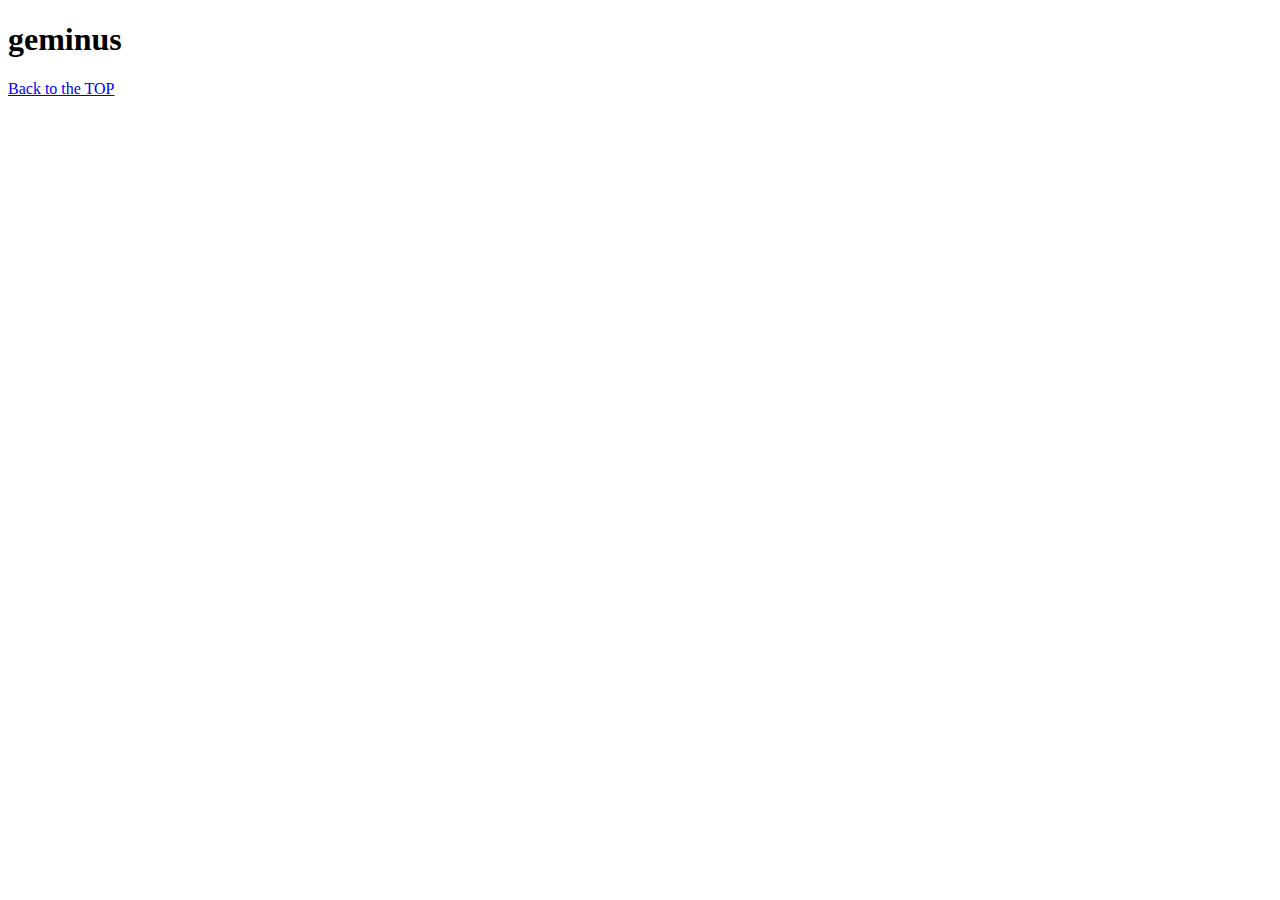
==== index.html @ 7439b0af "01. - index.html létrehozva" ====
<!DOCTYPE html>
<html lang="en">
<head>
    <meta charset="UTF-8">
    <meta name="viewport" content="width=device-width, initial-scale=1.0">
    <title>Bemutatkozás</title>
</head>
<body>
    
    <header>
        <h1 style="text-align: left;">geminus</h1>
    </header>

    <nav></nav>

    <main></main>
    <section></section>

    <footer>
        <a href="#header">Back to the TOP</a>
    </footer>

</body>
</html>
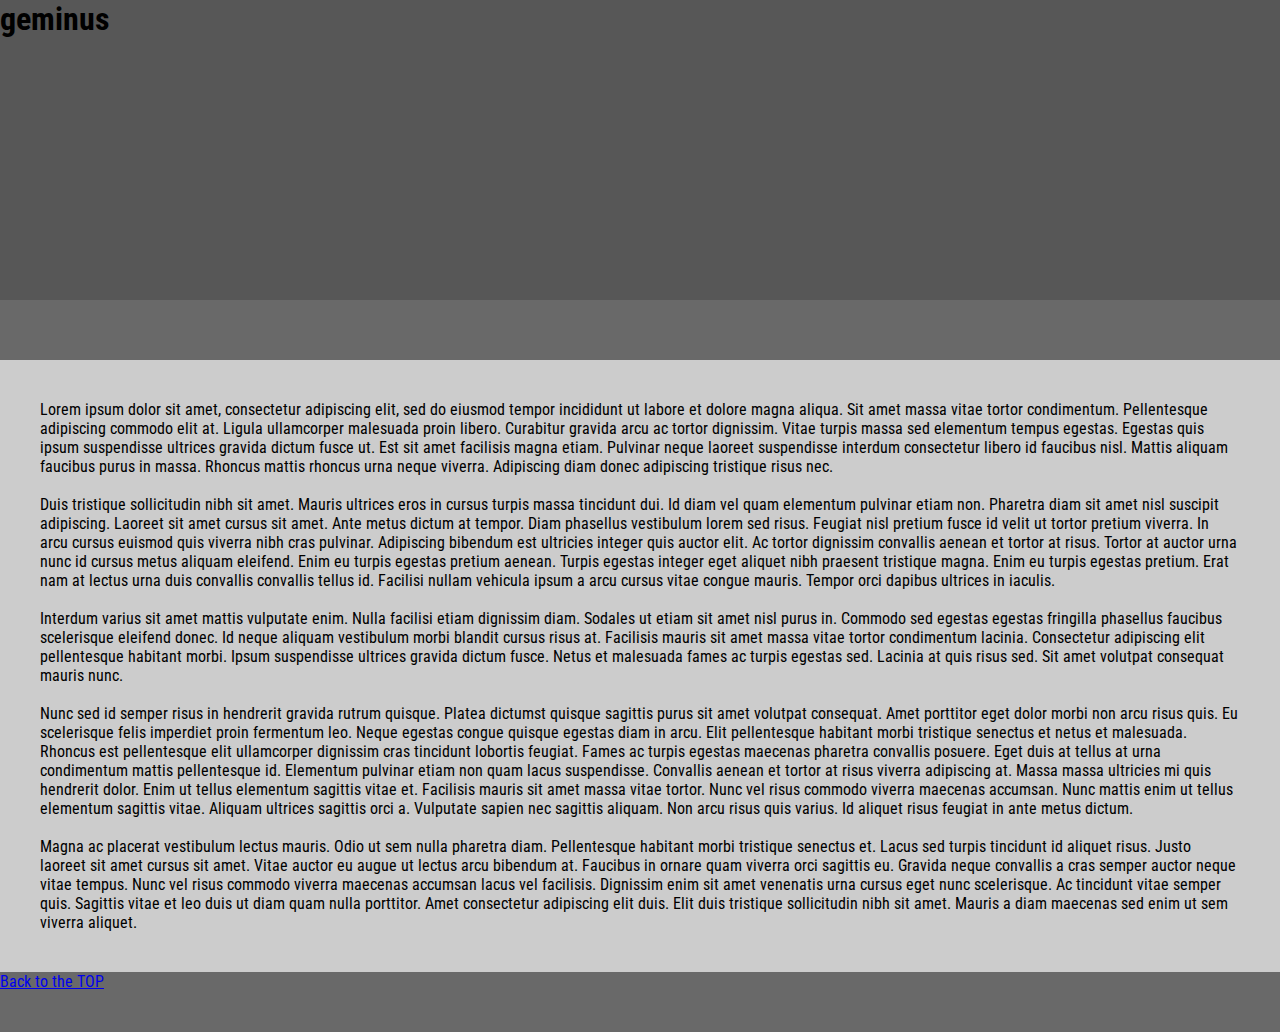
==== commit 43388413: "02. - main.css létrehozva." ====
--- a/index.html
+++ b/index.html
@@ -4,17 +4,30 @@
     <meta charset="UTF-8">
     <meta name="viewport" content="width=device-width, initial-scale=1.0">
     <title>Bemutatkozás</title>
+    <link href="https://fonts.googleapis.com/css2?family=Roboto+Condensed:ital,wght@0,300;0,400;0,700;1,300;1,400;1,700&display=swap" rel="stylesheet">
+    <link rel="stylesheet" href="assets/css/main.css" 
 </head>
 <body>
     
-    <header>
+    <header id="header">
         <h1 style="text-align: left;">geminus</h1>
     </header>
 
     <nav></nav>
 
-    <main></main>
-    <section></section>
+    <main>
+        Lorem ipsum dolor sit amet, consectetur adipiscing elit, sed do eiusmod tempor incididunt ut labore et dolore magna aliqua. Sit amet massa vitae tortor condimentum. Pellentesque adipiscing commodo elit at. Ligula ullamcorper malesuada proin libero. Curabitur gravida arcu ac tortor dignissim. Vitae turpis massa sed elementum tempus egestas. Egestas quis ipsum suspendisse ultrices gravida dictum fusce ut. Est sit amet facilisis magna etiam. Pulvinar neque laoreet suspendisse interdum consectetur libero id faucibus nisl. Mattis aliquam faucibus purus in massa. Rhoncus mattis rhoncus urna neque viverra. Adipiscing diam donec adipiscing tristique risus nec.
+        <br /><br />
+        Duis tristique sollicitudin nibh sit amet. Mauris ultrices eros in cursus turpis massa tincidunt dui. Id diam vel quam elementum pulvinar etiam non. Pharetra diam sit amet nisl suscipit adipiscing. Laoreet sit amet cursus sit amet. Ante metus dictum at tempor. Diam phasellus vestibulum lorem sed risus. Feugiat nisl pretium fusce id velit ut tortor pretium viverra. In arcu cursus euismod quis viverra nibh cras pulvinar. Adipiscing bibendum est ultricies integer quis auctor elit. Ac tortor dignissim convallis aenean et tortor at risus. Tortor at auctor urna nunc id cursus metus aliquam eleifend. Enim eu turpis egestas pretium aenean. Turpis egestas integer eget aliquet nibh praesent tristique magna. Enim eu turpis egestas pretium. Erat nam at lectus urna duis convallis convallis tellus id. Facilisi nullam vehicula ipsum a arcu cursus vitae congue mauris. Tempor orci dapibus ultrices in iaculis.
+        <br /><br />
+        Interdum varius sit amet mattis vulputate enim. Nulla facilisi etiam dignissim diam. Sodales ut etiam sit amet nisl purus in. Commodo sed egestas egestas fringilla phasellus faucibus scelerisque eleifend donec. Id neque aliquam vestibulum morbi blandit cursus risus at. Facilisis mauris sit amet massa vitae tortor condimentum lacinia. Consectetur adipiscing elit pellentesque habitant morbi. Ipsum suspendisse ultrices gravida dictum fusce. Netus et malesuada fames ac turpis egestas sed. Lacinia at quis risus sed. Sit amet volutpat consequat mauris nunc.
+        <br /><br />
+        Nunc sed id semper risus in hendrerit gravida rutrum quisque. Platea dictumst quisque sagittis purus sit amet volutpat consequat. Amet porttitor eget dolor morbi non arcu risus quis. Eu scelerisque felis imperdiet proin fermentum leo. Neque egestas congue quisque egestas diam in arcu. Elit pellentesque habitant morbi tristique senectus et netus et malesuada. Rhoncus est pellentesque elit ullamcorper dignissim cras tincidunt lobortis feugiat. Fames ac turpis egestas maecenas pharetra convallis posuere. Eget duis at tellus at urna condimentum mattis pellentesque id. Elementum pulvinar etiam non quam lacus suspendisse. Convallis aenean et tortor at risus viverra adipiscing at. Massa massa ultricies mi quis hendrerit dolor. Enim ut tellus elementum sagittis vitae et. Facilisis mauris sit amet massa vitae tortor. Nunc vel risus commodo viverra maecenas accumsan. Nunc mattis enim ut tellus elementum sagittis vitae. Aliquam ultrices sagittis orci a. Vulputate sapien nec sagittis aliquam. Non arcu risus quis varius. Id aliquet risus feugiat in ante metus dictum.
+        <br /><br />
+        Magna ac placerat vestibulum lectus mauris. Odio ut sem nulla pharetra diam. Pellentesque habitant morbi tristique senectus et. Lacus sed turpis tincidunt id aliquet risus. Justo laoreet sit amet cursus sit amet. Vitae auctor eu augue ut lectus arcu bibendum at. Faucibus in ornare quam viverra orci sagittis eu. Gravida neque convallis a cras semper auctor neque vitae tempus. Nunc vel risus commodo viverra maecenas accumsan lacus vel facilisis. Dignissim enim sit amet venenatis urna cursus eget nunc scelerisque. Ac tincidunt vitae semper quis. Sagittis vitae et leo duis ut diam quam nulla porttitor. Amet consectetur adipiscing elit duis. Elit duis tristique sollicitudin nibh sit amet. Mauris a diam maecenas sed enim ut sem viverra aliquet.
+
+        <section></section>
+    </main>
 
     <footer>
         <a href="#header">Back to the TOP</a>
--- a/assets/css/main.css
+++ b/assets/css/main.css
@@ -0,0 +1,61 @@
+@media only screen {
+	
+	* {
+		box-sizing: border-box;
+		margin: 0;
+		padding: 0;
+		border: 0;
+		font-family: 'Roboto Condensed', sans-serif;
+		transition: all 0.1s ease-in;
+		-moz-transition: all 0.1s ease-in;
+		-webkit-transition: all 0.1s ease-in;
+		-o-transition: all 0.1s ease-in;
+		-ms-transition: all 0.1s ease-in;
+    }
+
+    body {
+        display: block;
+        width: 100%;
+        display: grid;
+        grid-template-columns: 10% 80% 10%;
+        grid-template-rows: 300px 60px 1fr 60px;
+        gap: 0;
+    }
+
+    header {
+        display: block;
+        width: 100%;
+        height: 300px;
+        grid-row: 1/2;
+        grid-column: 1/4;
+        background-color: #575757;
+    }
+
+    nav {
+        display: block;
+        width: 100%;
+        height: 60px;
+        grid-row: 2/3;
+        grid-column: 1/4;
+        background-color: #696969;
+    }
+
+    main {
+        display: block;
+        width: 100%;
+        padding: 40px;
+        grid-row: 3/4;
+        grid-column: 1/4;
+        background-color: #cccccc;
+    }
+
+    footer {
+        display: block;
+        width: 100%;
+        height: 60px;
+        grid-row: 4/5;
+        grid-column: 1/4;
+        background-color: #696969;
+    }
+
+}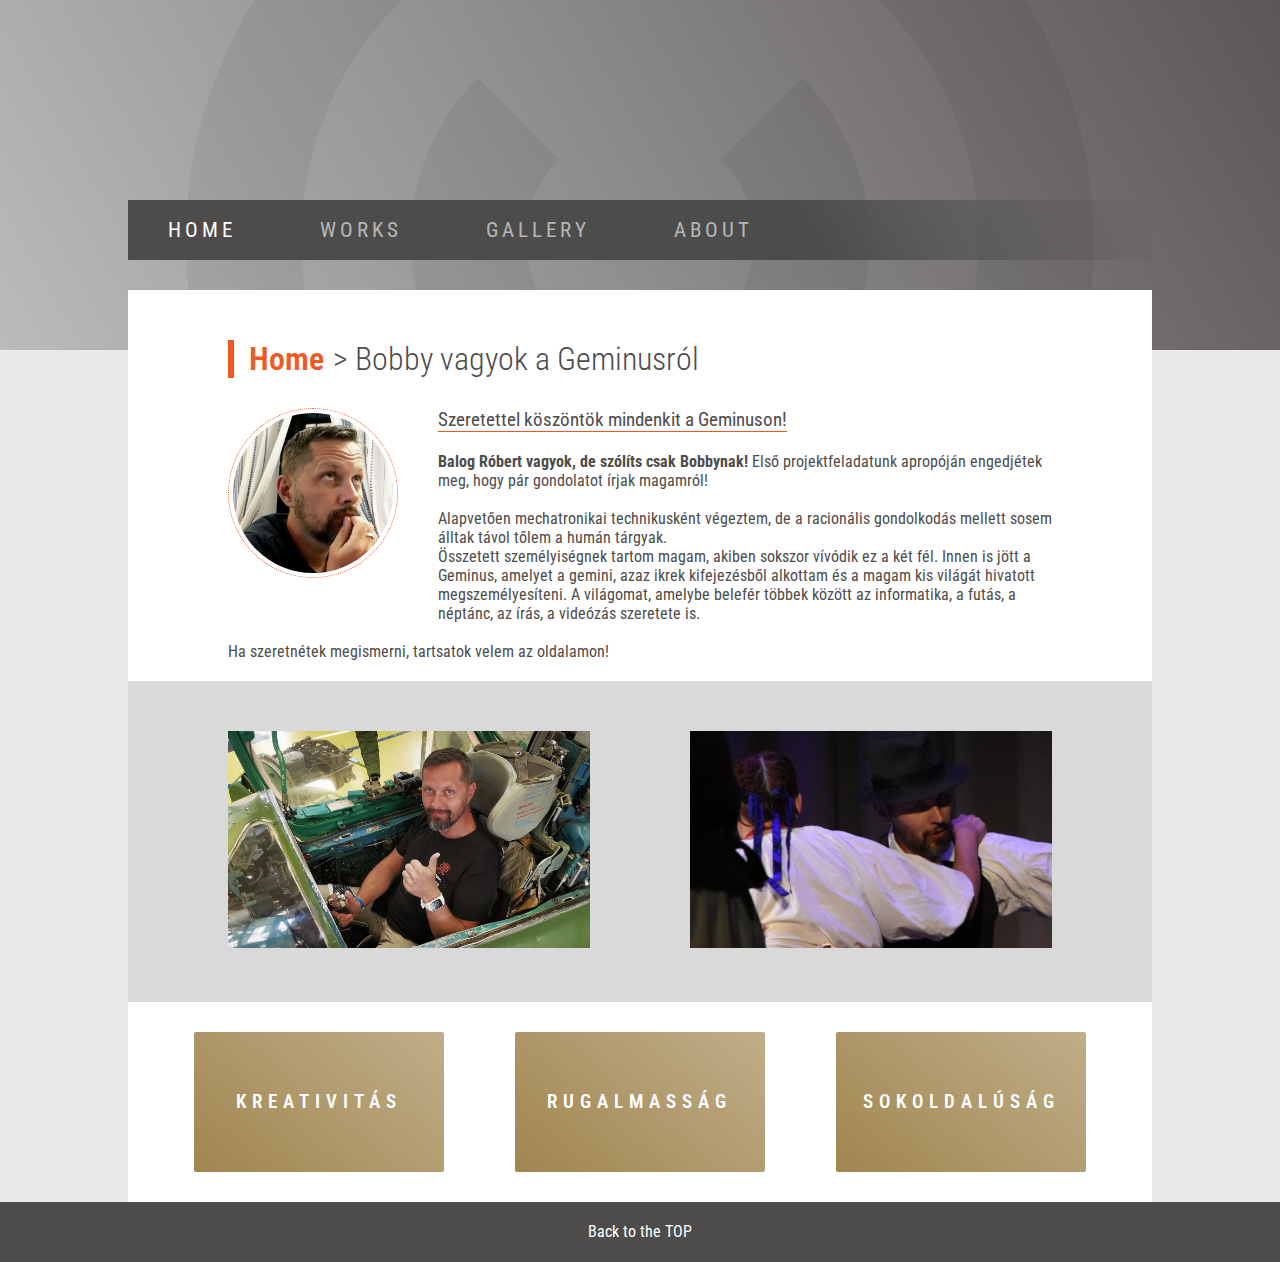
==== commit eae79e72: "03. - a teljes projekt anyaga feltöltve" ====
--- a/index.html
+++ b/index.html
@@ -3,35 +3,73 @@
 <head>
     <meta charset="UTF-8">
     <meta name="viewport" content="width=device-width, initial-scale=1.0">
-    <title>Bemutatkozás</title>
+    <title>Bobby from Geminus - Home</title>
+    <meta name="description" content="Szeretettel köszöntök mindenkit a Geminuson!">
+    <meta name="keywords" content="bobby, geminus, projektfeladat,">
+    <meta name="robots" content="index, follow">
     <link href="https://fonts.googleapis.com/css2?family=Roboto+Condensed:ital,wght@0,300;0,400;0,700;1,300;1,400;1,700&display=swap" rel="stylesheet">
-    <link rel="stylesheet" href="assets/css/main.css" 
+    <link rel="stylesheet" href="assets/css/main.css">
 </head>
 <body>
     
     <header id="header">
-        <h1 style="text-align: left;">geminus</h1>
+        <h1 style="text-align: left;">Bobby from Geminus</h1>        
     </header>
 
-    <nav></nav>
+    <nav>
+        <a class="menu_selected" title="Home" href="index.html">Home</a>
+        <a class="menu_item" title="Works" href="works.html">Works</a>
+        <a class="menu_item" title="Gallery" href="gallery.html">Gallery</a>
+        <a class="menu_item" title="About" href="about.html">About</a>
+    </nav>
 
     <main>
-        Lorem ipsum dolor sit amet, consectetur adipiscing elit, sed do eiusmod tempor incididunt ut labore et dolore magna aliqua. Sit amet massa vitae tortor condimentum. Pellentesque adipiscing commodo elit at. Ligula ullamcorper malesuada proin libero. Curabitur gravida arcu ac tortor dignissim. Vitae turpis massa sed elementum tempus egestas. Egestas quis ipsum suspendisse ultrices gravida dictum fusce ut. Est sit amet facilisis magna etiam. Pulvinar neque laoreet suspendisse interdum consectetur libero id faucibus nisl. Mattis aliquam faucibus purus in massa. Rhoncus mattis rhoncus urna neque viverra. Adipiscing diam donec adipiscing tristique risus nec.
-        <br /><br />
-        Duis tristique sollicitudin nibh sit amet. Mauris ultrices eros in cursus turpis massa tincidunt dui. Id diam vel quam elementum pulvinar etiam non. Pharetra diam sit amet nisl suscipit adipiscing. Laoreet sit amet cursus sit amet. Ante metus dictum at tempor. Diam phasellus vestibulum lorem sed risus. Feugiat nisl pretium fusce id velit ut tortor pretium viverra. In arcu cursus euismod quis viverra nibh cras pulvinar. Adipiscing bibendum est ultricies integer quis auctor elit. Ac tortor dignissim convallis aenean et tortor at risus. Tortor at auctor urna nunc id cursus metus aliquam eleifend. Enim eu turpis egestas pretium aenean. Turpis egestas integer eget aliquet nibh praesent tristique magna. Enim eu turpis egestas pretium. Erat nam at lectus urna duis convallis convallis tellus id. Facilisi nullam vehicula ipsum a arcu cursus vitae congue mauris. Tempor orci dapibus ultrices in iaculis.
-        <br /><br />
-        Interdum varius sit amet mattis vulputate enim. Nulla facilisi etiam dignissim diam. Sodales ut etiam sit amet nisl purus in. Commodo sed egestas egestas fringilla phasellus faucibus scelerisque eleifend donec. Id neque aliquam vestibulum morbi blandit cursus risus at. Facilisis mauris sit amet massa vitae tortor condimentum lacinia. Consectetur adipiscing elit pellentesque habitant morbi. Ipsum suspendisse ultrices gravida dictum fusce. Netus et malesuada fames ac turpis egestas sed. Lacinia at quis risus sed. Sit amet volutpat consequat mauris nunc.
-        <br /><br />
-        Nunc sed id semper risus in hendrerit gravida rutrum quisque. Platea dictumst quisque sagittis purus sit amet volutpat consequat. Amet porttitor eget dolor morbi non arcu risus quis. Eu scelerisque felis imperdiet proin fermentum leo. Neque egestas congue quisque egestas diam in arcu. Elit pellentesque habitant morbi tristique senectus et netus et malesuada. Rhoncus est pellentesque elit ullamcorper dignissim cras tincidunt lobortis feugiat. Fames ac turpis egestas maecenas pharetra convallis posuere. Eget duis at tellus at urna condimentum mattis pellentesque id. Elementum pulvinar etiam non quam lacus suspendisse. Convallis aenean et tortor at risus viverra adipiscing at. Massa massa ultricies mi quis hendrerit dolor. Enim ut tellus elementum sagittis vitae et. Facilisis mauris sit amet massa vitae tortor. Nunc vel risus commodo viverra maecenas accumsan. Nunc mattis enim ut tellus elementum sagittis vitae. Aliquam ultrices sagittis orci a. Vulputate sapien nec sagittis aliquam. Non arcu risus quis varius. Id aliquet risus feugiat in ante metus dictum.
-        <br /><br />
-        Magna ac placerat vestibulum lectus mauris. Odio ut sem nulla pharetra diam. Pellentesque habitant morbi tristique senectus et. Lacus sed turpis tincidunt id aliquet risus. Justo laoreet sit amet cursus sit amet. Vitae auctor eu augue ut lectus arcu bibendum at. Faucibus in ornare quam viverra orci sagittis eu. Gravida neque convallis a cras semper auctor neque vitae tempus. Nunc vel risus commodo viverra maecenas accumsan lacus vel facilisis. Dignissim enim sit amet venenatis urna cursus eget nunc scelerisque. Ac tincidunt vitae semper quis. Sagittis vitae et leo duis ut diam quam nulla porttitor. Amet consectetur adipiscing elit duis. Elit duis tristique sollicitudin nibh sit amet. Mauris a diam maecenas sed enim ut sem viverra aliquet.
+        <h2>Home</h2>
+        <h3> > Bobby vagyok a Geminusról</h3>
+        <br>
+        <img src="assets/image/bobby.jpg" class="avatar">
+        <h4>Szeretettel köszöntök mindenkit a Geminuson!</h4><br>
+        <b>Balog Róbert vagyok, de szólíts csak Bobbynak!</b> Első projektfeladatunk apropóján engedjétek meg, hogy pár gondolatot írjak magamról!
+        <br><br>
+        Alapvetően mechatronikai technikusként végeztem, de a racionális gondolkodás mellett sosem álltak távol tőlem a humán tárgyak.<br>
+        Összetett személyiségnek tartom magam, akiben sokszor vívódik ez a két fél. Innen is jött a Geminus, amelyet a gemini, azaz ikrek kifejezésből alkottam és a magam kis világát hivatott megszemélyesíteni. A világomat, amelybe belefér többek között az informatika, a futás, a néptánc, az írás, a videózás szeretete is.
+        <br><br>
+        Ha szeretnétek megismerni, tartsatok velem az oldalamon!
+    </main>
 
-        <section></section>
-    </main>
+    <section id="home_image_left">
+        <img src="assets/image/home_image_01.jpg" alt="Bobby,mint pilóta?" class="home_image">
+    </section>
+
+    <section id="home_image_right">
+        <img src="assets/image/home_image_02.jpg" alt="A néptánc szeretete gyermekkorom óta adott." class="home_image">
+    </section>
+
+    <section id="home_image_right">
+        <img src="assets/image/home_image_02.jpg" alt="A néptánc szeretete gyermekkorom óta adott." class="home_image">
+    </section>
+
+    <section id="home_features">
+        <article class="home_features_item">kreativitás</article>
+        <article class="home_features_item">rugalmasság</article>
+        <article class="home_features_item">sokoldalúság</article>
+    </section>
 
     <footer>
         <a href="#header">Back to the TOP</a>
     </footer>
 
+    <script>
+		document.querySelectorAll('a[href^="#"]').forEach(anchor => {
+			anchor.addEventListener('click', function (e) {
+				e.preventDefault();
+
+				document.querySelector(this.getAttribute('href')).scrollIntoView({
+					behavior: 'smooth'
+				});
+			});
+        });
+    </script>
+
 </body>
 </html>--- a/assets/css/main.css
+++ b/assets/css/main.css
@@ -1,3 +1,469 @@
+@media screen and (min-width: 1px) {
+
+    body {
+        display: block;
+        width: 100%;
+        background-color: rgba(233,233,233,1);
+        display: grid;
+        grid-template-columns: 3% 94% 3%;
+        grid-template-rows: 200px auto 30px 60px auto auto auto 60px;
+        gap: 0;
+    }
+
+    header {
+        grid-row: 1/3;
+        grid-column: 1/5;
+    }
+
+    header h1 {
+        display: inline-block;
+        position: absolute;
+        top: 20%;
+        left: -10%;
+        padding: 10px 20px;
+        background-color: rgba(255,255,255,0);
+        color: rgba(240,90,30,0);
+        font-size: 1.4em;
+        font-weight: 300;
+        letter-spacing: 10px;
+        filter: blur(20px);
+        animation-name: header_animation;
+        animation-duration: 20s;
+        animation-iteration-count: infinite;
+    }
+
+    nav {
+        display: block;
+        width: 100%;
+        background-color: #4d4b4c;
+        background: linear-gradient(60deg, rgba(77,76,75,1) 0%, rgba(77,76,75,1) 66%, rgba(77,76,75,0) 100%);
+        z-index: 9999;
+        height: auto;
+        grid-row: 2/3;
+        grid-column: 2/3;
+    }
+
+    nav .menu_item {
+        display: block;
+        line-height: 36px;
+        height: 36px;
+        padding: 0 15px;
+        margin-top: 0px;
+        font-size: 1.3em;
+        letter-spacing: 4px;
+        text-transform: uppercase;
+        text-decoration: none;
+        color: rgba(255,255,255,0.6);
+    }
+
+    nav .menu_item:hover {
+        line-height: 36px;
+        height: 36px;
+        padding: 0 15px;
+        margin-top: 0px;
+        font-size: 1.3em;
+        letter-spacing: 4px;
+        text-transform: uppercase;
+        text-decoration: none;
+        color: rgba(255,255,255,1);
+        background-color: rgba(240,90,30,1);
+    }
+
+    nav .menu_selected {
+        display: block;
+        line-height: 36px;
+        height: 36px;
+        padding: 0 15px;
+        margin-top: 0px;
+        font-size: 1.3em;
+        letter-spacing: 4px;
+        text-transform: uppercase;
+        text-decoration: none;
+        color: rgba(255,255,255,1);
+        cursor: inherit;
+    }
+
+    main {
+        display: block;
+        width: 100%;
+        padding: 20px;
+        grid-row: 4/6;
+        grid-column: 2/3;
+        background-color: white;
+        font-size: 1em;
+        z-index: 9999;
+        color: rgba(77,76,75,1);
+    }
+
+    main h2 {
+        display: inline-block;
+        font-size: 1.2em;
+        color: rgba(240,90,30,1);
+        font-weight: 600;
+        margin: 0 0 30px 0;
+        padding: 0 5px 0 15px;
+        border-left: 6px solid rgba(240,90,30,1);
+    }
+
+    main h3 {
+        display: inline-block;
+        font-size: 1.2em;
+        color: rgba(77,76,75,1);
+        font-weight: 300;
+        margin: 0 0 30px 0;
+    }
+
+    main .avatar, .avatar2 {
+        display: block;
+        width: 90%;
+        padding: 4px;
+        border: 1px dotted rgba(240,90,30,1);
+        border-radius: 50%;
+        float: left;
+        margin: 10px 5% 20px 5%;
+    }
+
+    #home_image_left {
+        display: block;
+        grid-row: 6/7;
+        grid-column: 2/3;
+        padding: 20px 10px 10px 10px;
+    }
+
+    #home_image_right {
+        display: block;
+        grid-row: 6/7;
+        grid-column: 2/3;
+        padding: 10px;
+        padding-top: 64%;
+    }
+
+    #home_features {
+        grid-row: 7/8;
+        grid-column: 2/3;
+        background-color: white;
+        display: grid;
+        grid-template-columns: 1fr;
+        grid-template-rows: auto auto auto;
+        padding: 30px;
+    }
+
+    .home_features_item {
+        display: block;
+        width: 80%;
+        height: 140px;
+        line-height: 140px;
+        margin: 10px auto;
+        border-radius: 2px;
+        text-align: center;
+        background: linear-gradient(220deg, rgba(150,120,60,0.6) 0%, rgba(150,120,60,0.9) 100%);
+        color: white;
+        text-transform: uppercase;
+        letter-spacing: 6px;
+        font-weight: 600;
+        font-size: 1.2em;
+    }
+
+    .work_image {
+        width: 100%;
+        padding: 20px 20px 10px 20px;
+    }
+
+    .work_container {
+        width: 98%;
+        margin: 20px 1%;
+        display: grid;
+        grid-template-columns: auto;
+        grid-template-rows: auto auto;
+        background-color: rgba(233,233,233,0.2);
+        border: 1px solid rgba(77,76,75,0.1);
+    }
+
+    .work_container:hover {
+        background-color: rgba(233,233,233,0);
+        box-shadow: 0px 0px 30px rgba(77,76,75,0.5);
+    }
+
+    .work_container div {
+        display: block;
+        padding: 10px 20px 20px 20px;
+    }
+
+    .gallery_container {
+        display: grid;
+        grid-template-columns: auto;
+        grid-template-rows: auto auto auto auto auto auto;
+        gap: 20px;
+        margin: 0 0 20px 0;
+    }
+
+    #about_form {
+        display: block;
+        grid-row: 6/7;
+        grid-column: 2/3;
+        padding: 20px 0;
+        background-color: #d9d9d9;
+    }
+
+    form {
+        display: block;
+        width: 90%;
+        margin: 0 auto;
+    }
+
+    footer {
+        display: block;
+        width: 100%;
+        height: 60px;
+        line-height: 60px;
+        grid-row: 8/9;
+        grid-column: 1/4;
+        background-color:rgba(77,76,75,1);
+        text-align: center;
+    }
+
+}
+
+
+@media screen and (min-width: 1024px) {
+    body {
+        display: block;
+        width: 100%;
+        background-color: rgba(233,233,233,1);
+        display: grid;
+        grid-template-columns: 10% 40% 40% 10%;
+        grid-template-rows: 200px 60px 30px 60px auto auto auto;
+        gap: 0;
+    }
+
+    header {
+        grid-row: 1/5;
+        grid-column: 1/5;
+    }
+
+    header h1 {
+        display: inline-block;
+        position: absolute;
+        top: 20%;
+        left: -10%;
+        padding: 20px 40px;
+        background-color: rgba(255,255,255,0);
+        color: rgba(240,90,30,0);
+        font-size: 2.8em;
+        font-weight: 300;
+        letter-spacing: 10px;
+        filter: blur(20px);
+        animation-name: header_animation;
+        animation-duration: 20s;
+        animation-iteration-count: infinite;
+    }
+
+    nav {
+        display: block;
+        width: 100%;
+        background-color: #4d4b4c;
+        background: linear-gradient(60deg, rgba(77,76,75,1) 0%, rgba(77,76,75,1) 66%, rgba(77,76,75,0) 100%);
+        z-index: 9999;
+        height: 60px;
+        grid-row: 2/3;
+        grid-column: 2/4;
+    }
+
+    nav .menu_item {
+        display: inline-block;
+        line-height: 36px;
+        height: 36px;
+        padding: 0 40px;
+        margin-top: 12px;
+        font-size: 1.3em;
+        letter-spacing: 4px;
+        text-transform: uppercase;
+        text-decoration: none;
+        color: rgba(255,255,255,0.6);
+    }
+
+    nav .menu_item:hover {
+        display: inline-block;
+        line-height: 60px;
+        height: 60px;
+        padding: 0 40px;
+        margin-top: 0px;
+        font-size: 1.3em;
+        letter-spacing: 4px;
+        text-transform: uppercase;
+        text-decoration: none;
+        color: rgba(255,255,255,1);
+        background-color: rgba(240,90,30,1);
+    }
+
+    nav .menu_selected {
+        display: inline-block;
+        line-height: 60px;
+        height: 60px;
+        padding: 0 40px;
+        margin-top: 0px;
+        font-size: 1.3em;
+        letter-spacing: 4px;
+        text-transform: uppercase;
+        text-decoration: none;
+        color: rgba(255,255,255,1);
+        cursor: inherit;
+    }
+
+    main {
+        display: block;
+        width: 100%;
+        padding: 50px 100px 20px 100px;
+        grid-row: 4/6;
+        grid-column: 2/4;
+        background-color: white;
+        font-size: 1em;
+        z-index: 9999;
+        color: rgba(77,76,75,1);
+    }
+
+    main h2 {
+        display: inline-block;
+        font-size: 2em;
+        color: rgba(240,90,30,1);
+        font-weight: 600;
+        margin: 0 0 30px 0;
+        padding: 0 5px 0 15px;
+        border-left: 6px solid rgba(240,90,30,1);
+    }
+
+    main h3 {
+        display: inline-block;
+        font-size: 2em;
+        color: rgba(77,76,75,1);
+        font-weight: 300;
+        margin: 0 0 30px 0;
+    }
+
+    main .avatar {
+        width: 170px;
+        height: 170px;
+        padding: 4px;
+        border: 1px dotted rgba(240,90,30,1);
+        border-radius: 90px;
+        float: left;
+        margin: 0 40px 40px 0;
+    }
+
+    main .avatar2 {
+        width: 292px;
+        height: 292px;
+        padding: 4px;
+        border: 1px dotted rgba(240,90,30,1);
+        border-radius: 150px;
+        float: left;
+        margin: 0 40px 40px 0;
+    }
+
+    #home_image_left {
+        grid-row: 6/7;
+        grid-column: 2/3;
+        padding: 50px 50px 50px 100px;
+        background-color: #d9d9d9;
+    }
+
+    #home_image_right {
+        grid-row: 6/7;
+        grid-column: 3/4;
+        padding: 50px 100px 50px 50px;
+        background-color: #d9d9d9;
+    }
+
+    #home_features {
+        display: block;
+        grid-row: 7/8;
+        grid-column: 2/4;
+        background-color: white;
+        display: grid;
+        grid-template-columns: 1fr 1fr 1fr;
+        grid-template-rows: auto;
+        padding: 50px auto;
+    }
+
+    .home_features_item {
+        display: block;
+        width: 250px;
+        height: 140px;
+        line-height: 140px;
+        margin: auto;
+        border-radius: 2px;
+        text-align: center;
+        background: linear-gradient(220deg, rgba(150,120,60,0.6) 0%, rgba(150,120,60,0.9) 100%);
+        color: white;
+        text-transform: uppercase;
+        letter-spacing: 6px;
+        font-weight: 600;
+        font-size: 1.2em;
+    }
+
+    .work_image {
+        width: 100%;
+        padding: 30px 20px 30px 40px;
+    }
+
+    .work_container {
+        width: 90%;
+        margin: 30px 5%;
+        display: grid;
+        grid-template-columns: 50% 50%;
+        grid-template-rows: 1fr;
+        background-color: rgba(233,233,233,0.2);
+        border: 1px solid rgba(77,76,75,0.1);
+    }
+
+    .work_container:hover {
+        background-color: rgba(233,233,233,0);
+        box-shadow: 0px 0px 30px rgba(77,76,75,0.5);
+    }
+
+    .work_container div {
+        display: block;
+        padding: 30px 40px 30px 20px;
+    }
+
+    .gallery_container {
+        display: grid;
+        grid-template-columns: auto auto auto;
+        grid-template-rows: auto auto;
+        gap: 40px;
+        margin: 0 0 40px 0;
+    }
+
+    #about_form {
+        display: block;
+        grid-row: 6/7;
+        grid-column: 2/4;
+        padding: 50px 0;
+        background-color: #d9d9d9;
+    }
+
+    form {
+        display: block;
+        width: 50%;
+        margin: 0 auto;
+    }
+
+    footer {
+        display: block;
+        width: 100%;
+        height: 60px;
+        line-height: 60px;
+        grid-row: 8/9;
+        grid-column: 1/5;
+        background-color:rgba(77,76,75,1);
+        text-align: center;
+    }
+}
+
+
+
+
+
 @media only screen {
 	
 	* {
@@ -6,56 +472,146 @@
 		padding: 0;
 		border: 0;
 		font-family: 'Roboto Condensed', sans-serif;
-		transition: all 0.1s ease-in;
-		-moz-transition: all 0.1s ease-in;
-		-webkit-transition: all 0.1s ease-in;
-		-o-transition: all 0.1s ease-in;
-		-ms-transition: all 0.1s ease-in;
-    }
-
-    body {
-        display: block;
-        width: 100%;
-        display: grid;
-        grid-template-columns: 10% 80% 10%;
-        grid-template-rows: 300px 60px 1fr 60px;
-        gap: 0;
+		transition: all 0.15s ease-in;
+		-moz-transition: all 0.15s ease-in;
+		-webkit-transition: all 0.15s ease-in;
+		-o-transition: all 0.15s ease-in;
+		-ms-transition: all 0.15s ease-in;
     }
 
     header {
         display: block;
-        width: 100%;
-        height: 300px;
-        grid-row: 1/2;
-        grid-column: 1/4;
-        background-color: #575757;
-    }
-
-    nav {
-        display: block;
-        width: 100%;
-        height: 60px;
-        grid-row: 2/3;
-        grid-column: 1/4;
-        background-color: #696969;
-    }
-
-    main {
-        display: block;
-        width: 100%;
-        padding: 40px;
-        grid-row: 3/4;
-        grid-column: 1/4;
-        background-color: #cccccc;
-    }
-
-    footer {
-        display: block;
-        width: 100%;
-        height: 60px;
-        grid-row: 4/5;
-        grid-column: 1/4;
-        background-color: #696969;
-    }
-
-}+        position: relative;
+        width: 100%;
+        background-color: rgb(187,187,187);
+        background-image: url('../image/logo_geminus.svg');
+        background:  url('../image/logo_geminus.svg'), linear-gradient(60deg, rgba(187,187,187,1) 0%, rgba(92,87,87,1) 100%);
+        background-repeat: no-repeat;
+        background-position: 100% 43%;
+        background-size: cover;
+    }
+
+    @keyframes header_animation {
+        0% {background-color: rgba(255,255,255,0); left: -10%; letter-spacing: 10px; color: rgba(240,90,30,0); filter: blur(20px);}
+        4% {background-color: rgba(255,255,255,0); left: -10%; letter-spacing: 10px; color: rgba(240,90,30,0); filter: blur(20px);}
+        8% {background-color: rgba(255,255,255,0.75); left: 10%; letter-spacing: 5px; color: rgba(240,90,30,1); filter: blur(0);}
+        90% {background-color: rgba(255,255,255,0.75); left: 10%; letter-spacing: 5px; color: rgba(240,90,30,1); filter: blur(0);}
+        93% {background-color: rgba(255,255,255,0); left: 25%; letter-spacing: 15px; color: rgba(240,90,30,0); filter: blur(20px);}
+        100% {background-color: rgba(255,255,255,0); left: 0%; letter-spacing: 10px; color: rgba(240,90,30,0); filter: blur(20px);}
+    }
+
+    main h4 {
+        display: inline-block;
+        font-size: 1.2em;
+        color: rgba(77,76,75,1);
+        font-weight: 400;
+        margin: 0 0 20px 0;
+        border-bottom: 1px solid rgba(240,90,30,1);
+    }
+
+    main h5 {
+        display: block;
+        font-size: 1em;
+        color: rgba(240,90,30,1);
+        font-weight: 600;
+        margin: 0 0 5px 0;
+    }
+
+    ul, ol {
+        display: inline-block;
+        padding: 10px 0 10px 50px;
+    }
+
+    .home_image {
+        width: 100%;
+    }
+ 
+    .work_container div h4 {
+        display: inline-block;
+        font-size: 1.3em;
+        color: white;
+        border: none;
+        font-weight: 400;
+        margin: 0 0 20px 0;
+        padding: 5px 20px;
+        background-color: rgba(77,76,75,1);
+    }
+
+    .work_container:hover div h4 {
+        background-color: rgba(240,90,30,1);
+    }
+
+    .work_container div a {
+        color: rgba(240,90,30,1);
+        text-decoration: none;
+    }
+
+    .work_container div a:hover {
+        border-bottom: 1px solid rgba(77,76,75,1);
+    }
+
+
+
+    .gallery_container img {
+        width: 100%;
+        box-shadow: 0px 0px 10px rgba(32,31,30,0.6);
+    }
+
+    .gallery_container img:hover {
+        box-shadow: 0px 0px 20px rgba(32,31,30,0.9);
+    }
+
+    .form_header {
+        display: block;
+        font-size: 1.4em;
+        color:rgba(32,31,30,0.9);
+        font-weight: 600;
+        margin: 0 0 30px 0;
+        padding: 0 5px 0 0;
+    }
+
+    label {
+        display: block;
+        padding: 2px 0 2px 10px;
+        margin: 0 0 5px 0;
+        border-left: 2px solid rgba(32,31,30,0.2);
+    }
+    
+    input {
+        display: block;
+        padding: 10px 20px;
+        border: 1px solid rgba(77,76,75,0.5);
+        width: 100%;
+    }
+
+    .submit {
+        margin-top: 20px;
+        background-color: rgba(240,90,30,1);
+        color: white;
+    }
+
+    textarea {
+        display: block;
+        padding: 10px 20px;
+        border: 1px solid rgba(77,76,75,0.5);
+        width: 100%;
+        height: 200px;
+    }
+
+
+    footer:hover {
+        background-color: rgba(240,90,30,1);
+    }
+
+    footer a {
+        font-size: 1em;
+        font-weight: normal;
+        color: white;
+        text-decoration: none;
+    }
+
+    footer:hover a {
+        letter-spacing: 2px;
+    }
+
+}
